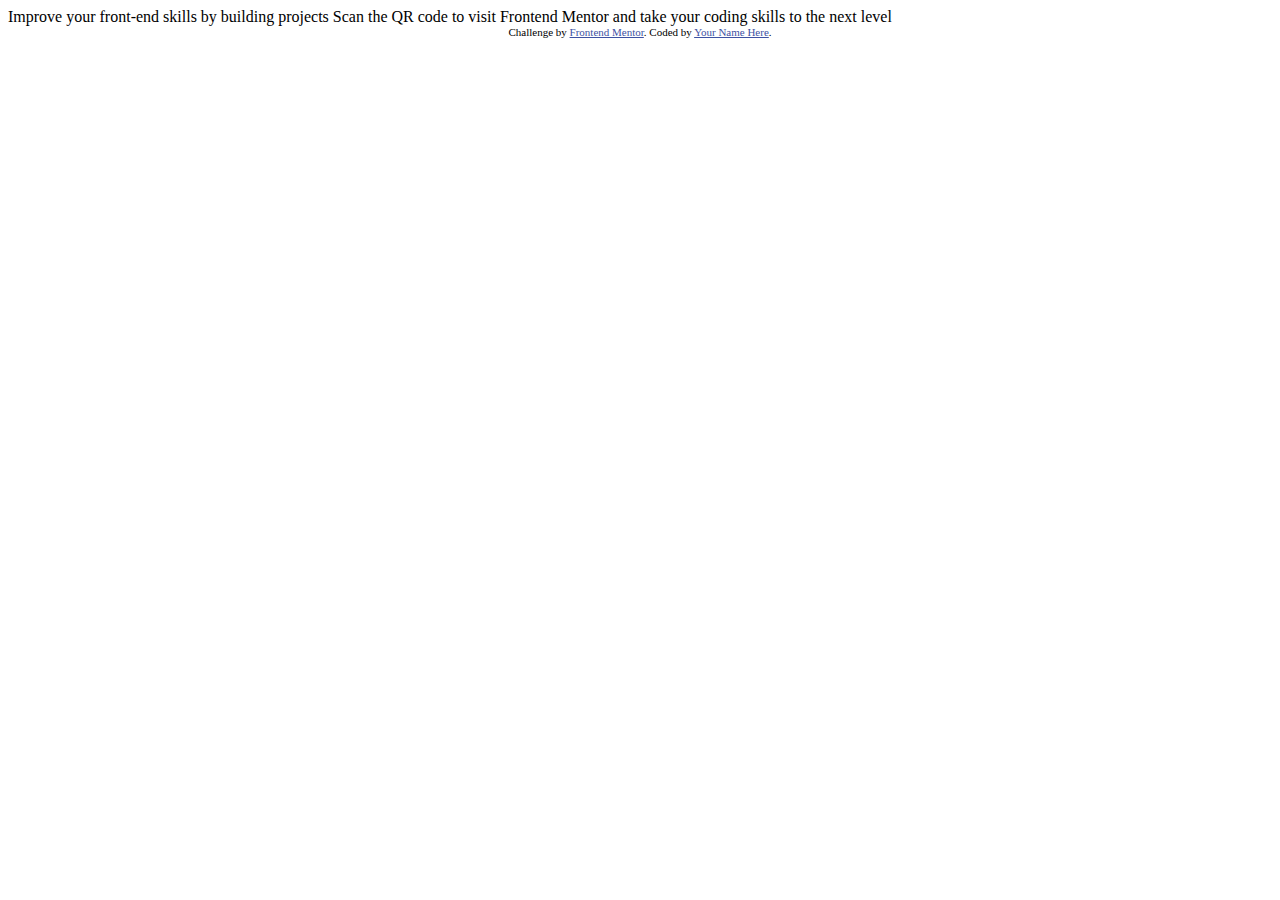
==== Proyecto_Fron-end_Mentor/qr-code-component-main/index.html @ ff1bd1c5 "Se agregar el Proyecto" ====
<!DOCTYPE html>
<html lang="en">
<head>
  <meta charset="UTF-8">
  <meta name="viewport" content="width=device-width, initial-scale=1.0"> <!-- displays site properly based on user's device -->

  <link rel="icon" type="image/png" sizes="32x32" href="./images/favicon-32x32.png">
  
  <title>Frontend Mentor | QR code component</title>

  <!-- Feel free to remove these styles or customise in your own stylesheet 👍 -->
  <style>
    .attribution { font-size: 11px; text-align: center; }
    .attribution a { color: hsl(228, 45%, 44%); }
  </style>
</head>
<body>

  Improve your front-end skills by building projects

  Scan the QR code to visit Frontend Mentor and take your coding skills to the next level
  
  <div class="attribution">
    Challenge by <a href="https://www.frontendmentor.io?ref=challenge" target="_blank">Frontend Mentor</a>. 
    Coded by <a href="#">Your Name Here</a>.
  </div>
</body>
</html>
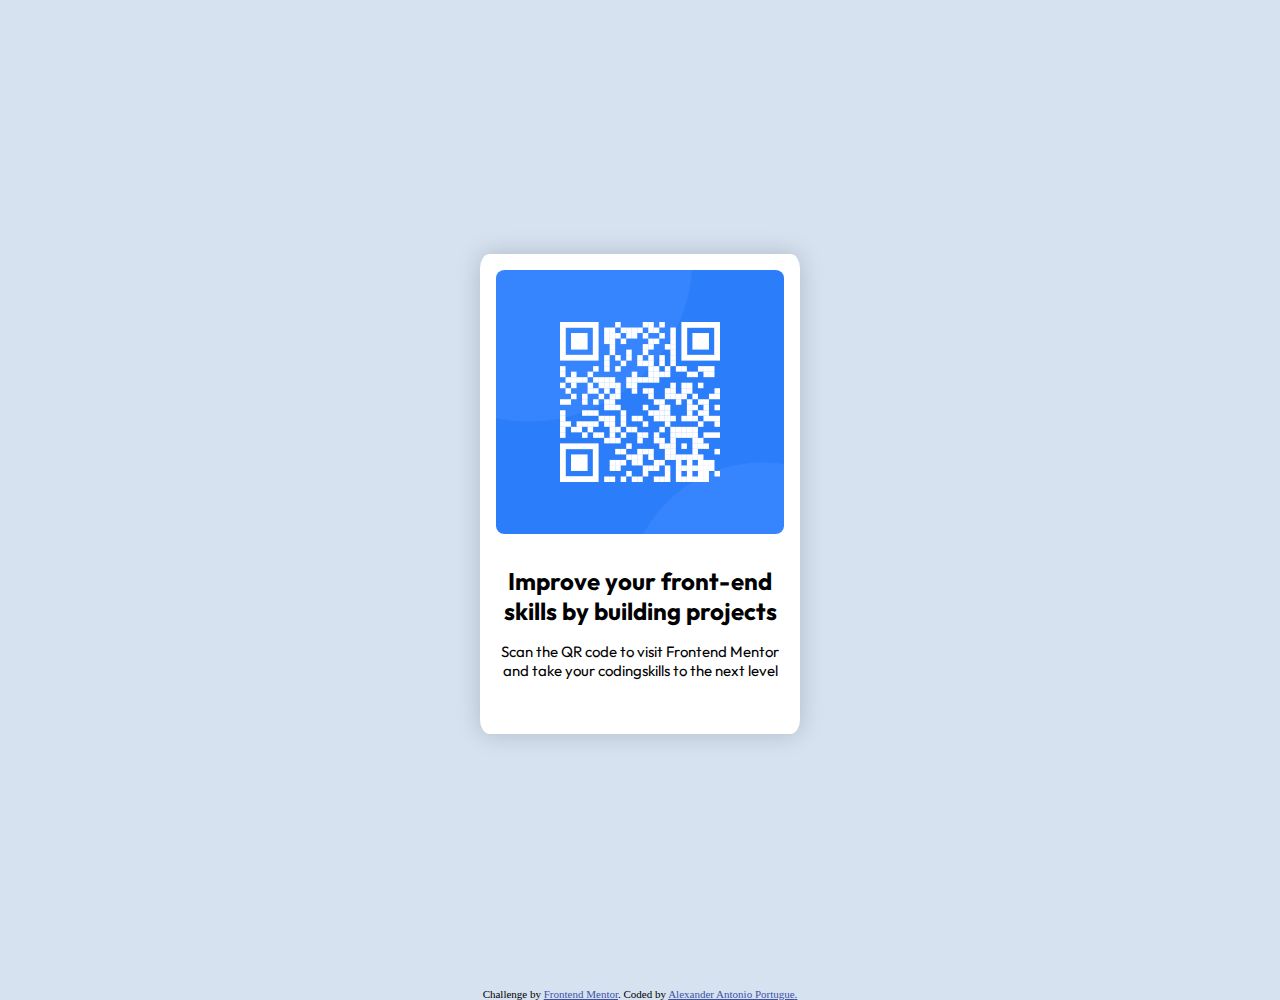
==== commit 80dcd1d3: "version desktop - complete" ====
--- a/Proyecto_Fron-end_Mentor/qr-code-component-main/index.html
+++ b/Proyecto_Fron-end_Mentor/qr-code-component-main/index.html
@@ -7,6 +7,9 @@
   <link rel="icon" type="image/png" sizes="32x32" href="./images/favicon-32x32.png">
   
   <title>Frontend Mentor | QR code component</title>
+  <link rel="stylesheet" href="/Proyecto_Fron-end_Mentor/qr-code-component-main/css/style.css">
+  <link rel="preconnect" href="https://fonts.googleapis.com">
+
 
   <!-- Feel free to remove these styles or customise in your own stylesheet 👍 -->
   <style>
@@ -16,13 +19,20 @@
 </head>
 <body>
 
-  Improve your front-end skills by building projects
+  <div class="container">
+    <div class="container-card">
+      <div class="container-card-img"></div>
 
-  Scan the QR code to visit Frontend Mentor and take your coding skills to the next level
-  
-  <div class="attribution">
-    Challenge by <a href="https://www.frontendmentor.io?ref=challenge" target="_blank">Frontend Mentor</a>. 
-    Coded by <a href="#">Your Name Here</a>.
-  </div>
+      <div class="container-card-info">
+        <h1>Improve your front-end <br> skills by building projects</h1>
+        <p>Scan the QR code to visit Frontend Mentor and take your codingskills to the next level</p>
+      </div>
+    </div>
+    
+    <div class="attribution">
+      Challenge by <a href="https://www.frontendmentor.io?ref=challenge" target="_blank">Frontend Mentor</a>. 
+      Coded by <a href="#">Alexander Antonio Portugue<z</a>.
+    </div>
+  </div>  
 </body>
 </html>--- a/Proyecto_Fron-end_Mentor/qr-code-component-main/css/style.css
+++ b/Proyecto_Fron-end_Mentor/qr-code-component-main/css/style.css
@@ -0,0 +1,56 @@
+@import url("https://fonts.googleapis.com/css2?family=Outfit:wght@400;700&display=swap");
+* {
+  margin: 0;
+  padding: 0;
+  box-sizing: border-box;
+}
+
+body {
+  background-color: hsl(212, 45%, 89%);
+}
+body h1 {
+  font-family: "Outfit", sans-serif;
+  font-weight: 700;
+}
+body p {
+  font-family: "Outfit", sans-serif;
+  font-weight: 400;
+}
+body .container {
+  width: 100%;
+  height: 1000px;
+  display: flex;
+  flex-direction: column;
+}
+body .container .container-card {
+  background-color: hsl(0, 0%, 100%);
+  width: 20rem;
+  height: 30rem;
+  margin: auto;
+  display: flex;
+  flex-direction: column;
+  border-radius: 3%;
+  box-shadow: 0 0 25px rgba(0, 0, 0, 0.1764705882);
+  overflow: hidden;
+}
+body .container .container-card .container-card-img {
+  width: 90%;
+  height: 55%;
+  background-image: url("/Proyecto_Fron-end_Mentor/qr-code-component-main/images/image-qr-code.png");
+  background-position: center;
+  background-size: cover;
+  background-repeat: no-repeat;
+  margin: 1rem;
+  border-radius: 3%;
+}
+body .container .container-card-info h1 {
+  font-size: 1.5rem;
+  margin: 1rem 1rem 0;
+  text-align: center;
+}
+body .container .container-card-info p {
+  font-size: 15px;
+  text-align: center;
+  margin: 1.3rem;
+  margin-top: 1rem;
+}/*# sourceMappingURL=style.css.map */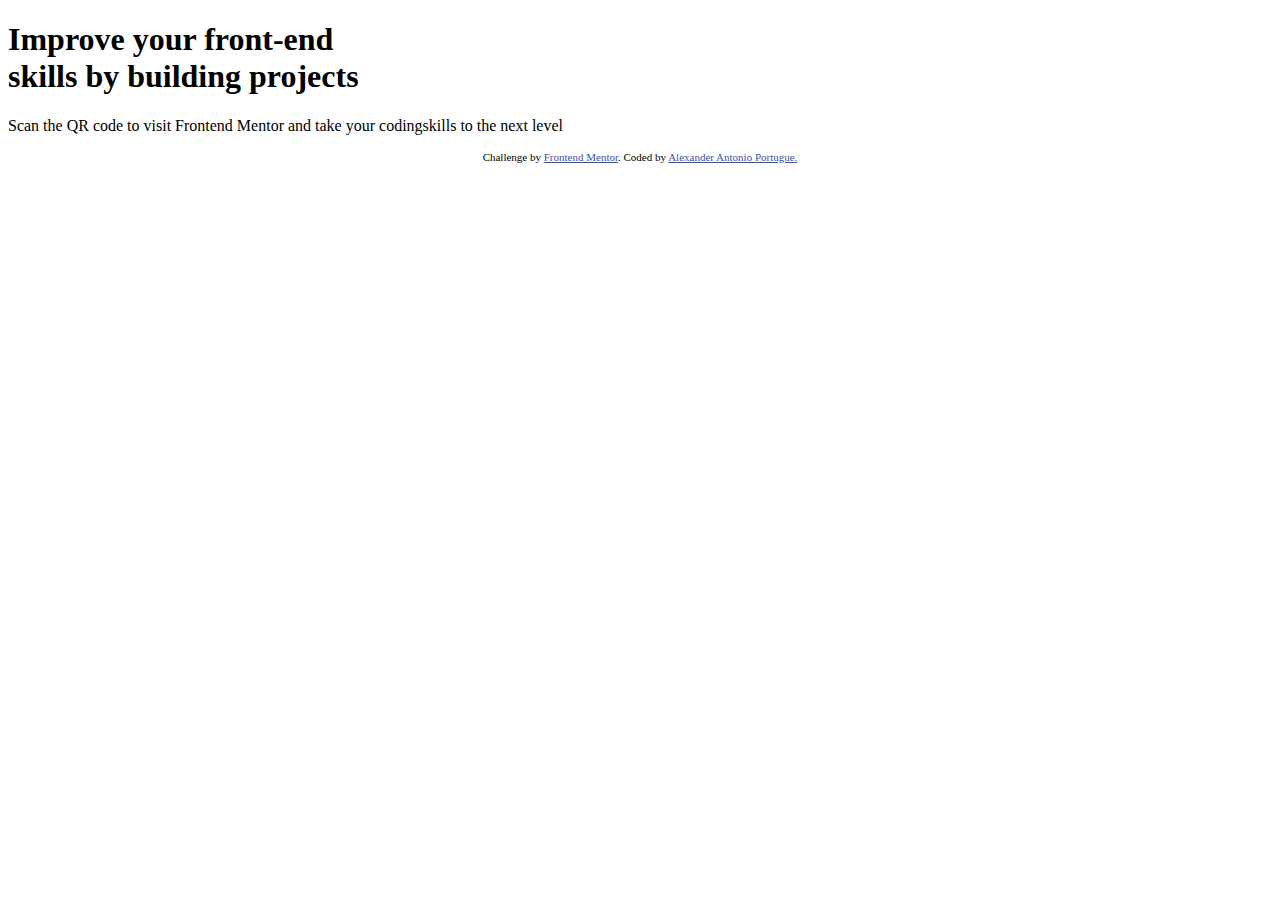
==== commit aff84994: "update correctcion" ====
--- a/Proyecto_Fron-end_Mentor/qr-code-component-main/index.html
+++ b/Proyecto_Fron-end_Mentor/qr-code-component-main/index.html
@@ -7,9 +7,10 @@
   <link rel="icon" type="image/png" sizes="32x32" href="./images/favicon-32x32.png">
   
   <title>Frontend Mentor | QR code component</title>
-  <link rel="stylesheet" href="/Proyecto_Fron-end_Mentor/qr-code-component-main/css/style.css">
+  <link rel="stylesheet" href="/qr-code-component-main/css/style.css">
   <link rel="preconnect" href="https://fonts.googleapis.com">
 
+  <script src="/Proyecto_Fron-end_Mentor/js/error404.js"></script>
 
   <!-- Feel free to remove these styles or customise in your own stylesheet 👍 -->
   <style>
@@ -21,7 +22,9 @@
 
   <div class="container">
     <div class="container-card">
-      <div class="container-card-img"></div>
+      <div class="container-card-img">
+        
+      </div>
 
       <div class="container-card-info">
         <h1>Improve your front-end <br> skills by building projects</h1>
